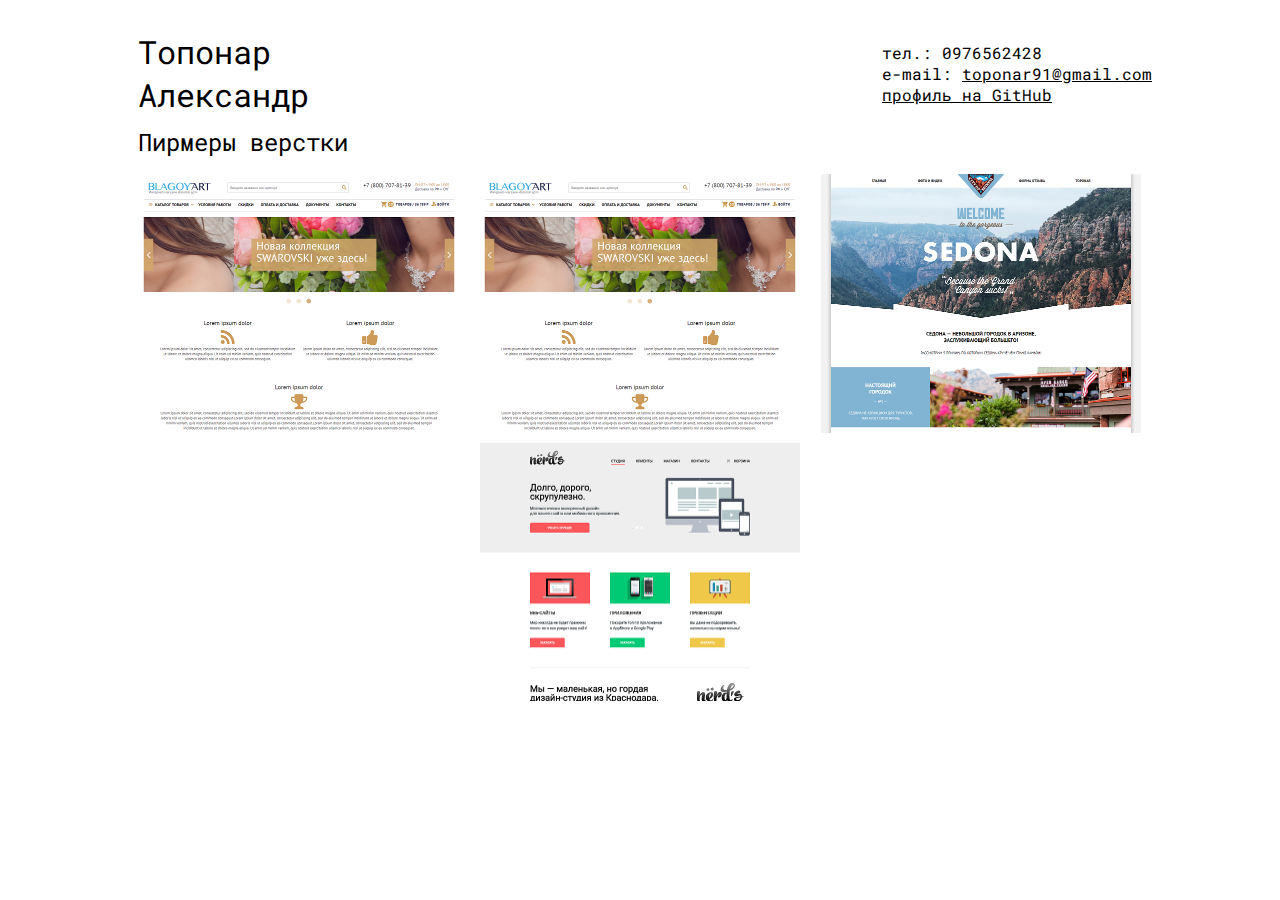
==== index.html @ 4850e7eb "добавил Inside windows верстку" ====
<!DOCTYPE html>
<html lang="ru">
<head>
	<meta charset="utf-8">
	<meta name="viewport" content="width=device-width,initial-scale=1">
	<title>Топонар Александр</title>
	<link href="style.css" rel="stylesheet">
<link href="https://fonts.googleapis.com/css?family=Roboto+Mono&amp;subset=cyrillic" rel="stylesheet">
	<link rel="shortcut icon" href="img/logo.png" type="image/png">
	<script type="text/javascript">

  /* <![CDATA[ */
   function externalLinks() {
    links = document.getElementsByTagName("a");
    for (i=0; i<links.length; i++) {
      link = links[i];
      if (link.getAttribute("href") && link.getAttribute("rel") == "external")
      link.target = "_blank";
    }
   }
   window.onload = externalLinks;
  /* ]]> */ 
 </script>
</head>
<body>
	
	<header>
	<h1 class="header"><span>Топонар</span> <span>Александр</span></h1>
	<div class="contacts">
		<span>тел.: 0976562428</span>
		<span>e-mail: <a href="mailto:toponar91@gmail.com"><span>toponar91@gmail.com</span></a></span> 
		<span><a target="_blank" href="https://github.com/sashqo"> профиль на GitHub</a> </span>
	</div>
	</header>
	<div class="portfolio">
	<h2  class="portfolio__header">Пирмеры верстки</h2>
			<ul class="portfolio__sitelist">
			<li>
				<a target="_blank" href="inside windows/index.html">
					<img src="img/blagoyart.png" alt="верстка Blagoyart ">
					<div class="hover">	
					<div class="hover__background"></div>	
					<div class="textblock__background"></div>		
						<div class="hover__textblock">
							<p class="hover__header">Inside Windows</p>
							<p class="hover__description"></p>
						</div>
					</div>									
				Inside Windows</a>				
			</li>
			<li>
				<a target="_blank" href="blagoyart/index.html">
					<img src="img/blagoyart.png" alt="верстка Blagoyart ">
					<div class="hover">	
					<div class="hover__background"></div>	
					<div class="textblock__background"></div>		
						<div class="hover__textblock">
							<p class="hover__header">Blagoyart</p>
							<p class="hover__description"> Верстка с использованием Slick слайдера и фреймворка Twitter Bootstrap.</p>
						</div>
					</div>									
				Blagoyart</a>				
			</li>
			<li>
				<a target="_blank" href="sedona/index.html" >
					<img src="img/sedona.png" alt="верстка Sedona">
					<div class="hover">	
					<div class="hover__background"></div>	
					<div class="textblock__background"></div>		
						<div class="hover__textblock">							
							<p class=" hover__header">Sedona</p>
							<p class="hover__description">Адаптивная верстка с использованием flex.</p>
						</div>
					</div>			
				Sedona</a>				
			</li>
			<li>
				<a target="_blank" href="nerds/index.html">
					<img src="img/nerds.png" alt="верстка Nerds ">
					<div class="hover">	
					<div class="hover__background"></div>	
					<div class="textblock__background"></div>		
						<div class="hover__textblock">
							<p class="hover__header">Nёrds</p>
							<p class="hover__description"> Простая фиксированная верстка с реализацией слайдера на css.</p>
						</div>
					</div>									
				Nerds</a>				
			</li>
			
		</ul>		
	</div>
	
</body>

</html>
---- style.css ----
body{
	background-color: 	#ffffff ;
	margin:0 auto;
	width: 90%;
	max-width: 1024px;
	font-family: 'Roboto Mono', monospace;
	font-weight: 400;
	height:	90vh;
	font-size: 16px;

}
header {
	display: flex;
	justify-content: space-between;
	margin-top: 30px;
	align-items: center;
	flex-wrap: wrap;
	font-weight: 400;
}

.header{
	display: flex;
	flex-direction: column;
	margin-top: 0px;
	position: relative;
	margin-bottom: 0px;
	font-weight: 400;
	padding-left: 	10px; 	
}
.surname{
	padding-bottom: 10px;
	padding-left: 5px;
	padding-right: 	5px;	
	border: 3px solid #B00000;
}
.name{
	position: absolute;
	border: 3px solid #4d4dff;
	line-height: 	39px;
	padding-top: 10px;
	top:44px;
	left: 30px;
	padding-left: 5px;
	padding-right: 	5px;: 
}
.contacts{
	display: flex;
	flex-direction: column;
	padding-left: 10px;
}

.portfolio__header{
	font-weight: 400;
	margin-top: 10px;
	margin-left: 10px; 	
	margin-bottom: 0px;
}
.portfolio__sitelist{
	list-style-type: none;
	display: flex;
	justify-content: space-around;
	flex-wrap: wrap;
	padding:0; 	
}


.portfolio__sitelist img{	
	position: relative;
	width: 320px;	
	background-color: #eeeeee;
	
}	

.portfolio__sitelist li{
	position: relative;
	z-index: 110;
	margin-bottom: 	10px;
	font-size: 	0px;
}

.hover{	
	position: absolute;
	width: 	100%;
	height: 0%;
	bottom: 0px;
	left: 	0px;
	overflow: hidden;
	transition: height 0.2s;


}
.hover__textblock{
	position: absolute;
	color: #ffffff;
	width: 100%;
	height:150px; 	
	top: 0px;
	left: 0px;
	opacity: 1;
	z-index: 200;

}
.hover__header{
	padding-left: 	20px;
	font-size: 	18px;
	text-decoration: underline;	
}
.hover__description{
	font-size: 	14px;
	padding-left: 	20px;
	width: 	80%;
	color: yellow;
}
.textblock__background{
		background-color: 	#000000;
		position: absolute;
		width: 100%;
		height: 120px;
		top: 0;
		left: 0;
		opacity: 0.6;
		z-index: 0;
		
}
.hover__background{

	position: absolute;
	top: 0px;
	left: 0px;
	width: 100%;
	height: 100%;
	background-color: #000000;
	opacity: 0.5;
	z-index: 90;
}
.portfolio__sitelist a{
	font-size: 0;
	z-index: 100;
}

.portfolio__sitelist li:hover .hover{

 height: 100%
}

a {
	color: #000;
}
a:hover {
	color: blue;
}
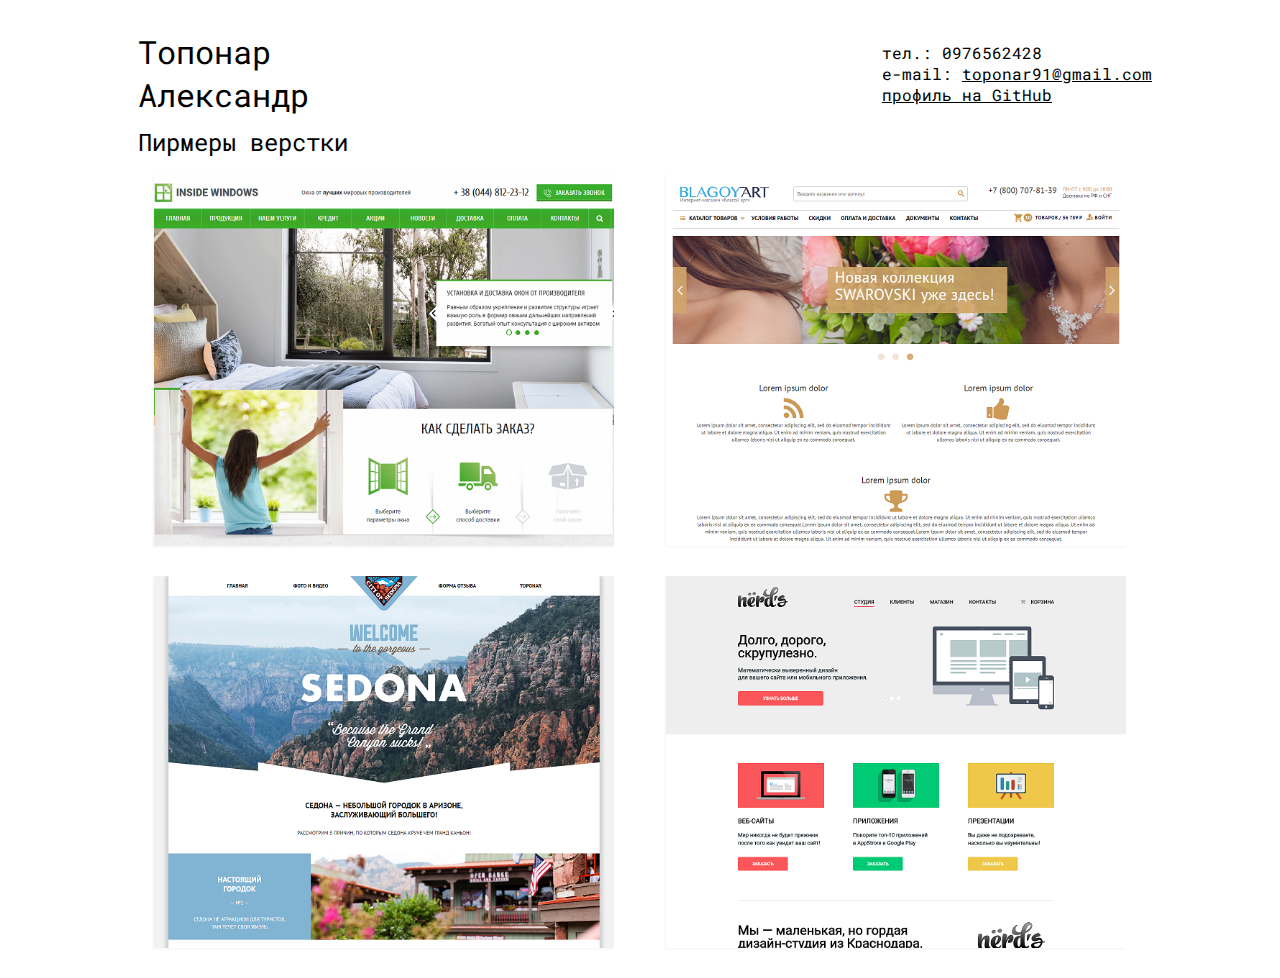
==== commit 160452c5: "изменил превью для inside windows" ====
--- a/index.html
+++ b/index.html
@@ -37,13 +37,12 @@
 			<ul class="portfolio__sitelist">
 			<li>
 				<a target="_blank" href="inside windows/index.html">
-					<img src="img/blagoyart.png" alt="верстка Blagoyart ">
+					<img src="img/inside.png" alt="верстка Blagoyart ">
 					<div class="hover">	
-					<div class="hover__background"></div>	
-					<div class="textblock__background"></div>		
+					<div class="hover__background"></div>							
 						<div class="hover__textblock">
-							<p class="hover__header">Inside Windows</p>
-							<p class="hover__description"></p>
+							<p class="hover__header">Inside Windows</p> 
+							<p class="hover__description">Адаптивная верстка с множеством слайдеров и реализацией навигации видеогалереи с использованием jquery</p>
 						</div>
 					</div>									
 				Inside Windows</a>				
@@ -52,12 +51,11 @@
 				<a target="_blank" href="blagoyart/index.html">
 					<img src="img/blagoyart.png" alt="верстка Blagoyart ">
 					<div class="hover">	
-					<div class="hover__background"></div>	
-					<div class="textblock__background"></div>		
+					<div class="hover__background"></div>					
 						<div class="hover__textblock">
 							<p class="hover__header">Blagoyart</p>
-							<p class="hover__description"> Верстка с использованием Slick слайдера и фреймворка Twitter Bootstrap.</p>
-						</div>
+							<p class="hover__description">Верстка с использованием Slick слайдера и фреймворка Twitter Bootstrap.</p>
+						</div>							
 					</div>									
 				Blagoyart</a>				
 			</li>
@@ -65,8 +63,7 @@
 				<a target="_blank" href="sedona/index.html" >
 					<img src="img/sedona.png" alt="верстка Sedona">
 					<div class="hover">	
-					<div class="hover__background"></div>	
-					<div class="textblock__background"></div>		
+					<div class="hover__background"></div>							
 						<div class="hover__textblock">							
 							<p class=" hover__header">Sedona</p>
 							<p class="hover__description">Адаптивная верстка с использованием flex.</p>
@@ -78,11 +75,11 @@
 				<a target="_blank" href="nerds/index.html">
 					<img src="img/nerds.png" alt="верстка Nerds ">
 					<div class="hover">	
-					<div class="hover__background"></div>	
-					<div class="textblock__background"></div>		
+					<div class="hover__background"></div>
+						
 						<div class="hover__textblock">
 							<p class="hover__header">Nёrds</p>
-							<p class="hover__description"> Простая фиксированная верстка с реализацией слайдера на css.</p>
+							<p class="hover__description">Простая фиксированная верстка с реализацией слайдера на css.</p>
 						</div>
 					</div>									
 				Nerds</a>				
--- a/style.css
+++ b/style.css
@@ -66,7 +66,7 @@
 
 .portfolio__sitelist img{	
 	position: relative;
-	width: 320px;	
+	width: 100%;	
 	background-color: #eeeeee;
 	
 }	
@@ -74,8 +74,11 @@
 .portfolio__sitelist li{
 	position: relative;
 	z-index: 110;
-	margin-bottom: 	10px;
+	margin-bottom: 	30px;
 	font-size: 	0px;
+	width: 45%;
+	height: 100%;
+	box-shadow: -0.53px 0.848px 2px 0px rgba(0, 0, 0, 0.05);
 }
 
 .hover{	
@@ -89,41 +92,36 @@
 
 
 }
-.hover__textblock{
+.hover__textblock{	
+	color: #ffffff;
+	width: 100%;	
+	background-color: 	#000000;
 	position: absolute;
-	color: #ffffff;
-	width: 100%;
-	height:150px; 	
-	top: 0px;
-	left: 0px;
+	min-height: 120px;
+	top: 0;
+	left: 0;
 	opacity: 1;
-	z-index: 200;
-
+	z-index: 250;
 }
 .hover__header{
 	padding-left: 	20px;
 	font-size: 	18px;
 	text-decoration: underline;	
+	z-index: 301;
 }
 .hover__description{
 	font-size: 	14px;
 	padding-left: 	20px;
+	padding-right: 	20px;
 	width: 	80%;
 	color: yellow;
+	z-index: 300;
+	white-space:pre-wrap;
+	word-wrap:break-word;
+
 }
-.textblock__background{
-		background-color: 	#000000;
-		position: absolute;
-		width: 100%;
-		height: 120px;
-		top: 0;
-		left: 0;
-		opacity: 0.6;
-		z-index: 0;
-		
-}
+
 .hover__background{
-
 	position: absolute;
 	top: 0px;
 	left: 0px;
@@ -139,7 +137,6 @@
 }
 
 .portfolio__sitelist li:hover .hover{
-
  height: 100%
 }
 
@@ -148,4 +145,11 @@
 }
 a:hover {
 	color: blue;
+}
+
+@media (max-width: 482px){
+	.portfolio__sitelist li{
+		width: 85%;
+
+	}
 }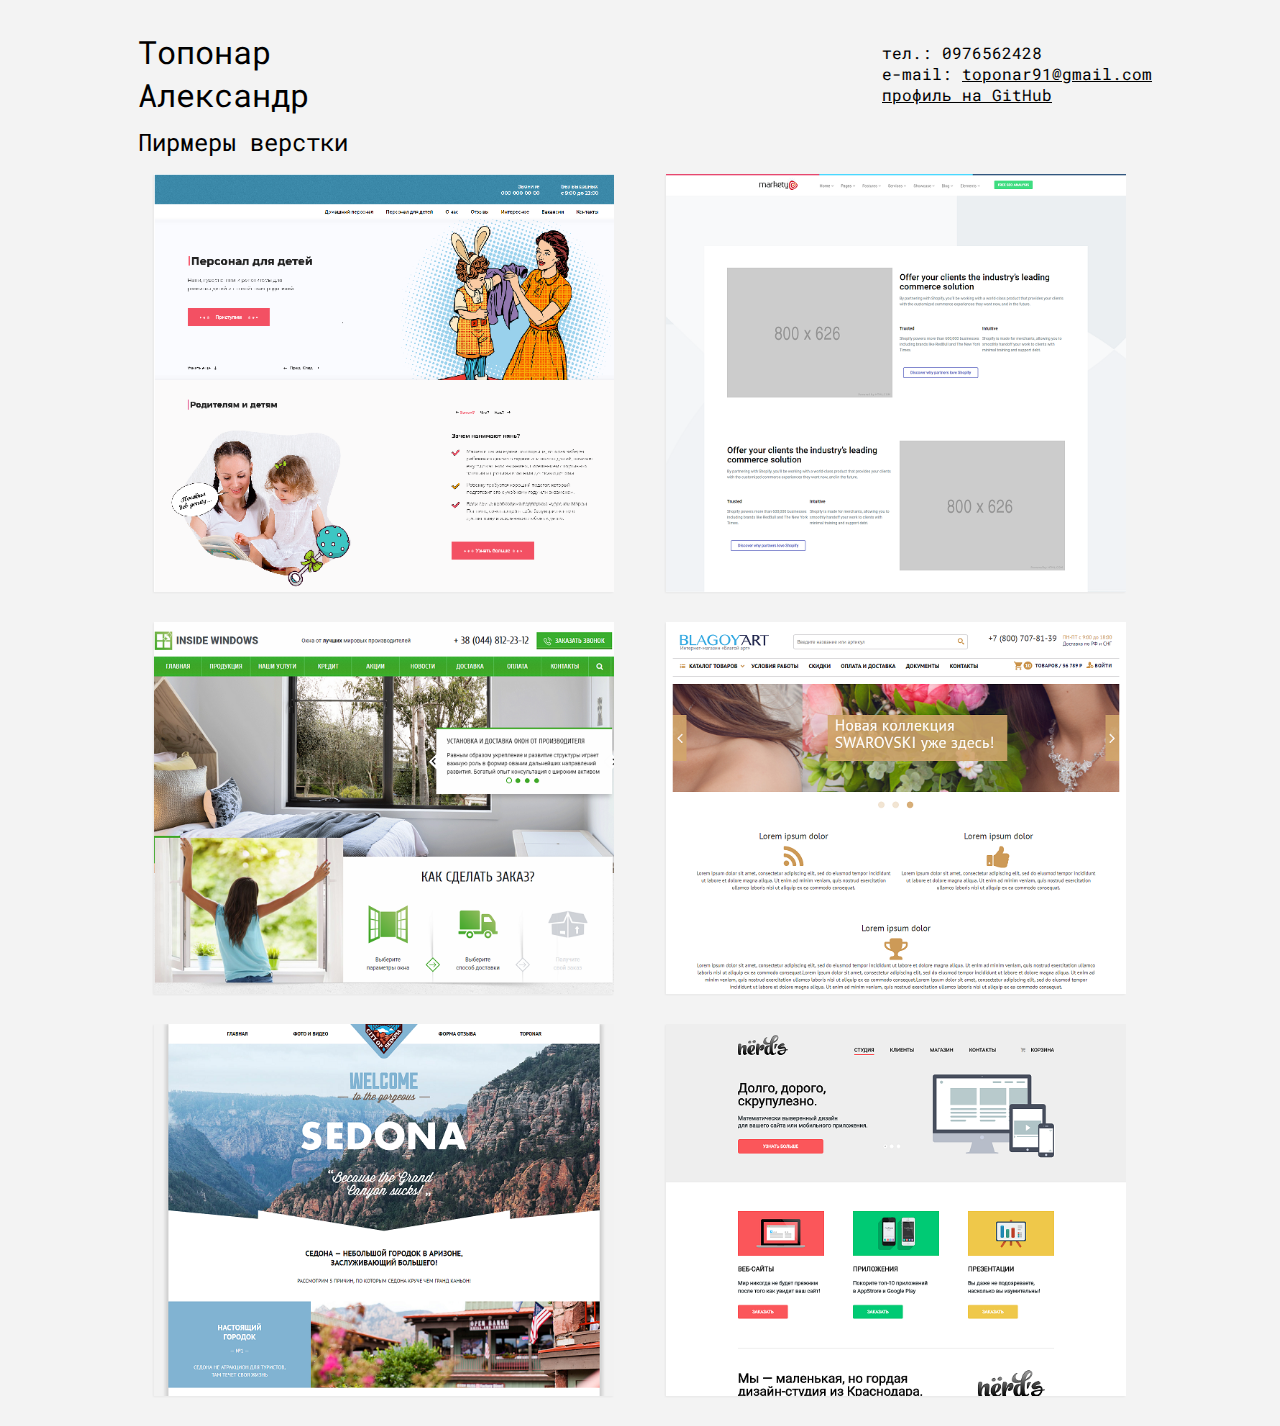
==== commit 6e81f47b: "добавил новую всерстку" ====
--- a/index.html
+++ b/index.html
@@ -8,8 +8,7 @@
 <link href="https://fonts.googleapis.com/css?family=Roboto+Mono&amp;subset=cyrillic" rel="stylesheet">
 	<link rel="shortcut icon" href="img/logo.png" type="image/png">
 	<script type="text/javascript">
-
-  /* <![CDATA[ */
+ 
    function externalLinks() {
     links = document.getElementsByTagName("a");
     for (i=0; i<links.length; i++) {
@@ -19,25 +18,51 @@
     }
    }
    window.onload = externalLinks;
-  /* ]]> */ 
+
  </script>
 </head>
 <body>
 	
 	<header>
-	<h1 class="header"><span>Топонар</span> <span>Александр</span></h1>
+	<h1 class="header"><span>Топонар</span><span>Александр</span></h1>
 	<div class="contacts">
 		<span>тел.: 0976562428</span>
 		<span>e-mail: <a href="mailto:toponar91@gmail.com"><span>toponar91@gmail.com</span></a></span> 
-		<span><a target="_blank" href="https://github.com/sashqo"> профиль на GitHub</a> </span>
+		<span><a target="_blank" href="https://github.com/toponar"> профиль на GitHub</a> </span>
 	</div>
 	</header>
 	<div class="portfolio">
 	<h2  class="portfolio__header">Пирмеры верстки</h2>
 			<ul class="portfolio__sitelist">
 			<li>
+				<a target="_blank" href="nanni/index.html">
+					<img src="img/nanny.png" alt="верстка Nanny">
+					<div class="hover">	
+					<div class="hover__background"></div>
+						
+						<div class="hover__textblock">
+							<p class="hover__header">Nanny</p>
+							<p class="hover__description">Адаптивная верстка с переделаными переходами в салайдерах.</p>
+						</div>
+					</div>									
+				Nerds</a>				
+			</li>
+			<li>
+				<a target="_blank" href="markety/index.html">
+					<img src="img/markety.png" alt="верстка Markety">
+					<div class="hover">	
+					<div class="hover__background"></div>
+						
+						<div class="hover__textblock">
+							<p class="hover__header">Markety</p>
+							<p class="hover__description">Адаптивная верстка c удобным всплывающим меню</p>
+						</div>
+					</div>									
+				Nerds</a>				
+			</li>
+			<li>
 				<a target="_blank" href="inside windows/index.html">
-					<img src="img/inside.png" alt="верстка Blagoyart ">
+					<img src="img/inside.png" alt="верстка Blagoyart">
 					<div class="hover">	
 					<div class="hover__background"></div>							
 						<div class="hover__textblock">
@@ -49,7 +74,7 @@
 			</li>
 			<li>
 				<a target="_blank" href="blagoyart/index.html">
-					<img src="img/blagoyart.png" alt="верстка Blagoyart ">
+					<img src="img/blagoyart.png" alt="верстка Blagoyart">
 					<div class="hover">	
 					<div class="hover__background"></div>					
 						<div class="hover__textblock">
@@ -73,7 +98,7 @@
 			</li>
 			<li>
 				<a target="_blank" href="nerds/index.html">
-					<img src="img/nerds.png" alt="верстка Nerds ">
+					<img src="img/nerds.png" alt="верстка Nerds">
 					<div class="hover">	
 					<div class="hover__background"></div>
 						
@@ -83,8 +108,7 @@
 						</div>
 					</div>									
 				Nerds</a>				
-			</li>
-			
+			</li>			
 		</ul>		
 	</div>
 	
--- a/style.css
+++ b/style.css
@@ -1,5 +1,5 @@
 body{
-	background-color: 	#ffffff ;
+	background-color: 	#f3f3f3 ;
 	margin:0 auto;
 	width: 90%;
 	max-width: 1024px;
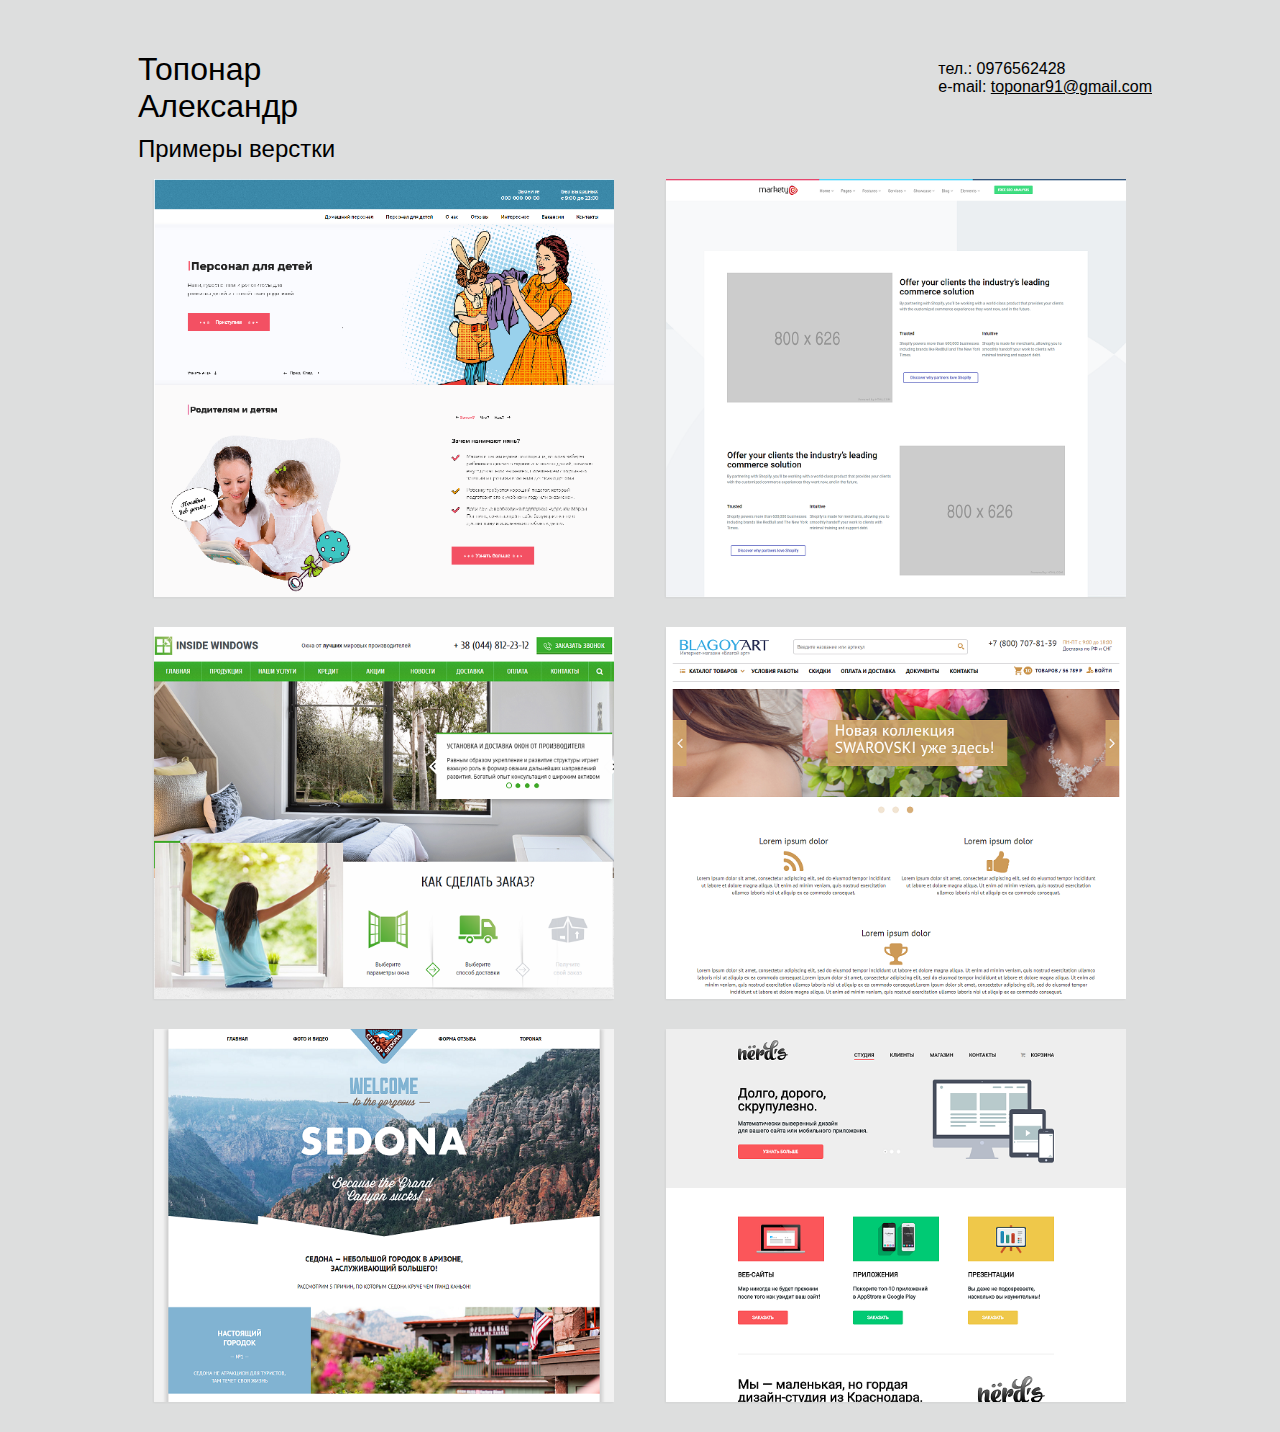
==== commit 746b07c6: "fix" ====
--- a/index.html
+++ b/index.html
@@ -1,4 +1,4 @@
-<!DOCTYPE html>
+﻿<!DOCTYPE html>
 <html lang="ru">
 <head>
 	<meta charset="utf-8">
@@ -6,9 +6,7 @@
 	<title>Топонар Александр</title>
 	<link href="style.css" rel="stylesheet">
 <link href="https://fonts.googleapis.com/css?family=Roboto+Mono&amp;subset=cyrillic" rel="stylesheet">
-	<link rel="shortcut icon" href="img/logo.png" type="image/png">
-	<script type="text/javascript">
- 
+	<script type="text/javascript"> 
    function externalLinks() {
     links = document.getElementsByTagName("a");
     for (i=0; i<links.length; i++) {
@@ -22,17 +20,16 @@
  </script>
 </head>
 <body>
-	
+<main>	
 	<header>
 	<h1 class="header"><span>Топонар</span><span>Александр</span></h1>
 	<div class="contacts">
 		<span>тел.: 0976562428</span>
 		<span>e-mail: <a href="mailto:toponar91@gmail.com"><span>toponar91@gmail.com</span></a></span> 
-		<span><a target="_blank" href="https://github.com/toponar"> профиль на GitHub</a> </span>
 	</div>
 	</header>
 	<div class="portfolio">
-	<h2  class="portfolio__header">Пирмеры верстки</h2>
+	<h2  class="portfolio__header">Примеры верстки</h2>
 			<ul class="portfolio__sitelist">
 			<li>
 				<a target="_blank" href="nanni/index.html">
@@ -111,7 +108,7 @@
 			</li>			
 		</ul>		
 	</div>
-	
+</main>	
 </body>
 
 </html>--- a/style.css
+++ b/style.css
@@ -1,13 +1,17 @@
 body{
-	background-color: 	#f3f3f3 ;
+	background-image: url(img/shattered.png);
+	background-color: 	#dddede ;
 	margin:0 auto;
 	width: 90%;
 	max-width: 1024px;
-	font-family: 'Roboto Mono', monospace;
+	font-family: 'Arial';
 	font-weight: 400;
 	height:	90vh;
 	font-size: 16px;
 
+}
+main{
+	
 }
 header {
 	display: flex;
@@ -20,8 +24,7 @@
 
 .header{
 	display: flex;
-	flex-direction: column;
-	margin-top: 0px;
+	flex-direction: column;	
 	position: relative;
 	margin-bottom: 0px;
 	font-weight: 400;
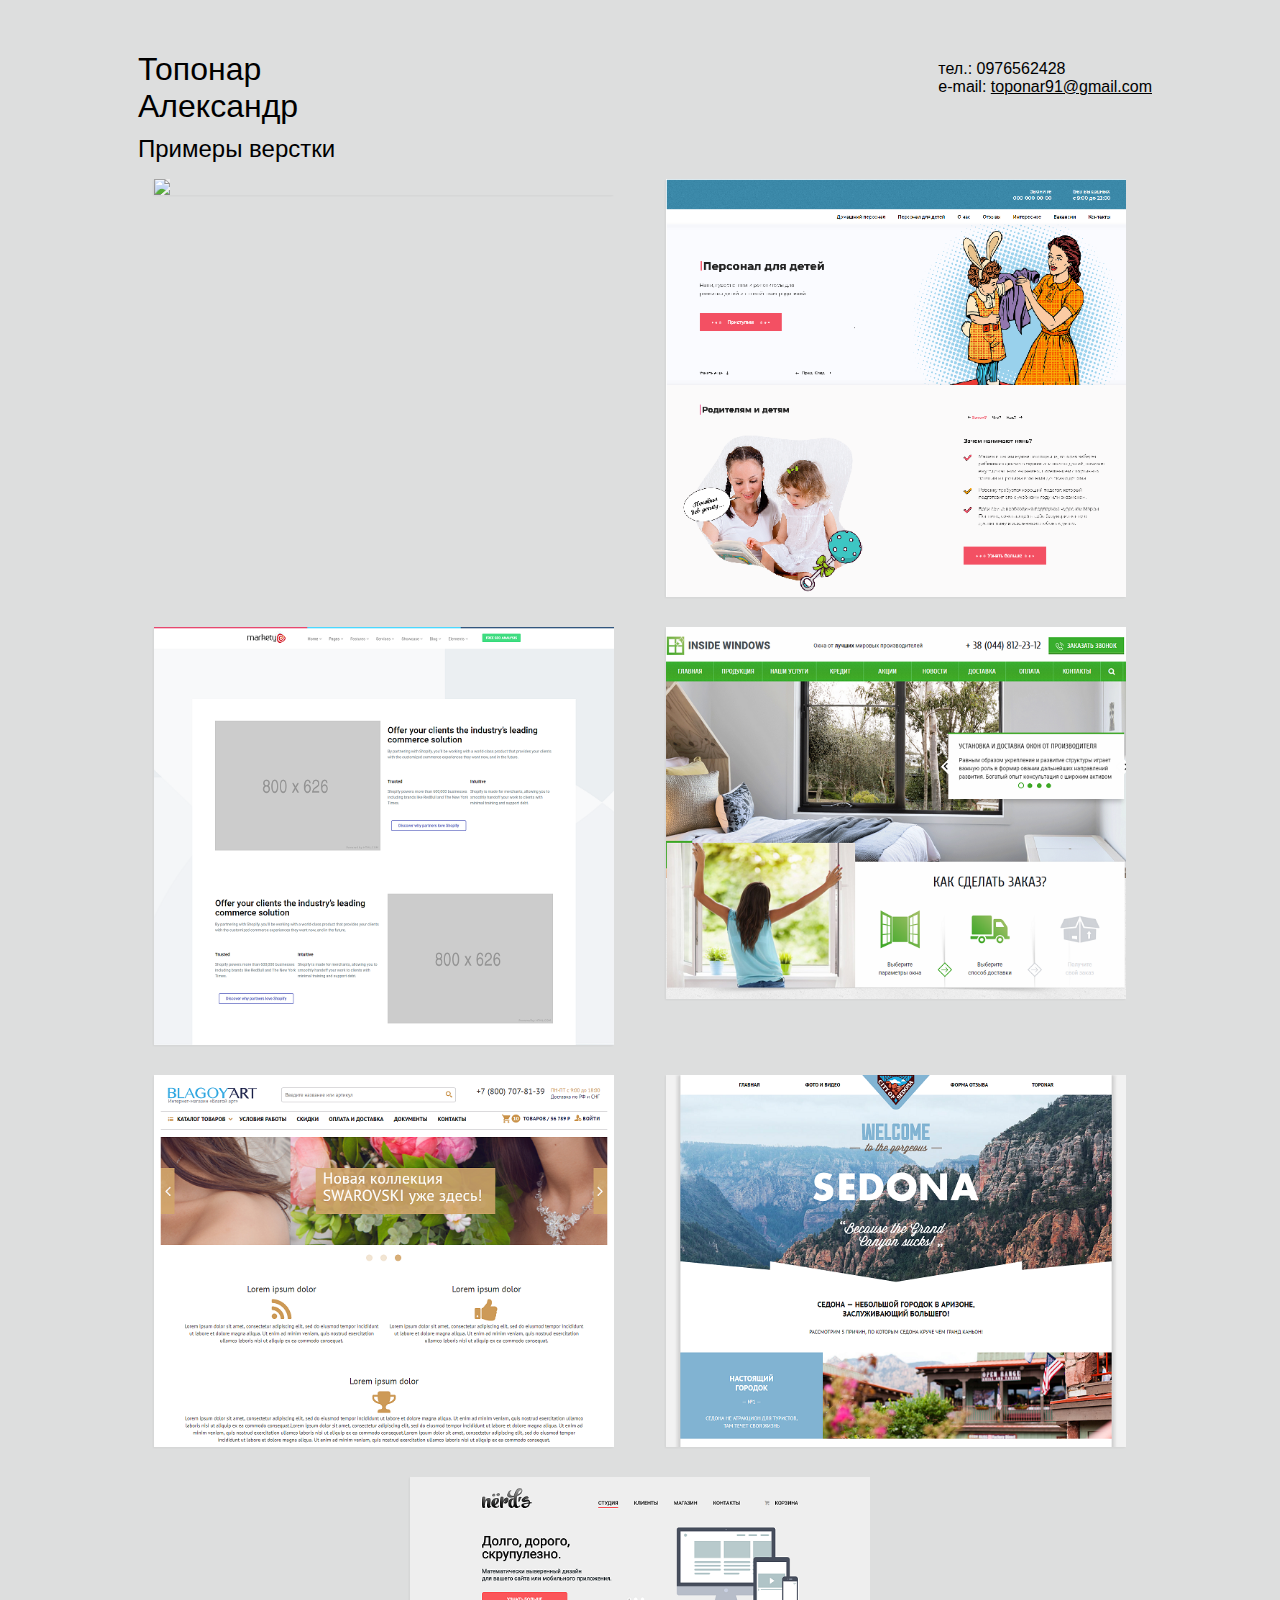
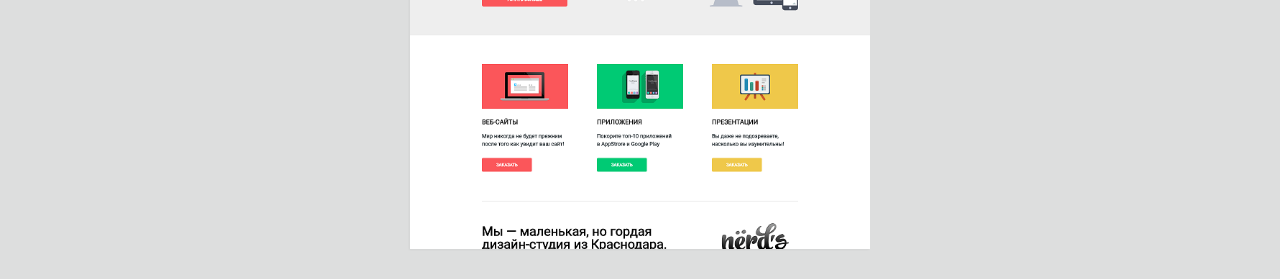
==== commit 35d37232: "Aded google analylycs" ====
--- a/index.html
+++ b/index.html
@@ -18,6 +18,16 @@
    window.onload = externalLinks;
 
  </script>
+ <!-- Global site tag (gtag.js) - Google Analytics -->
+<script async src="https://www.googletagmanager.com/gtag/js?id=UA-136042320-1"></script>
+<script>
+  window.dataLayer = window.dataLayer || [];
+  function gtag(){dataLayer.push(arguments);}
+  gtag('js', new Date());
+
+  gtag('config', 'UA-136042320-1');
+</script>
+
 </head>
 <body>
 <main>	
@@ -31,6 +41,18 @@
 	<div class="portfolio">
 	<h2  class="portfolio__header">Примеры верстки</h2>
 			<ul class="portfolio__sitelist">
+				<li>
+				<a target="_blank" href="Vigonation_product/index.html">
+					<img src="img/vigonation.png" alt="верстка Vigonation">
+					<div class="hover">	
+					<div class="hover__background"></div>						
+						<div class="hover__textblock">
+							<p class="hover__header">Vigonation</p>
+							<p class="hover__description">Адаптивная верстка.</p>
+						</div>
+					</div>									
+				Nerds</a>				
+			</li>
 			<li>
 				<a target="_blank" href="nanni/index.html">
 					<img src="img/nanny.png" alt="верстка Nanny">
@@ -39,7 +61,7 @@
 						
 						<div class="hover__textblock">
 							<p class="hover__header">Nanny</p>
-							<p class="hover__description">Адаптивная верстка с переделаными переходами в салайдерах.</p>
+							<p class="hover__description">Адаптивная верстка с переходами в салайдерах.</p>
 						</div>
 					</div>									
 				Nerds</a>				
